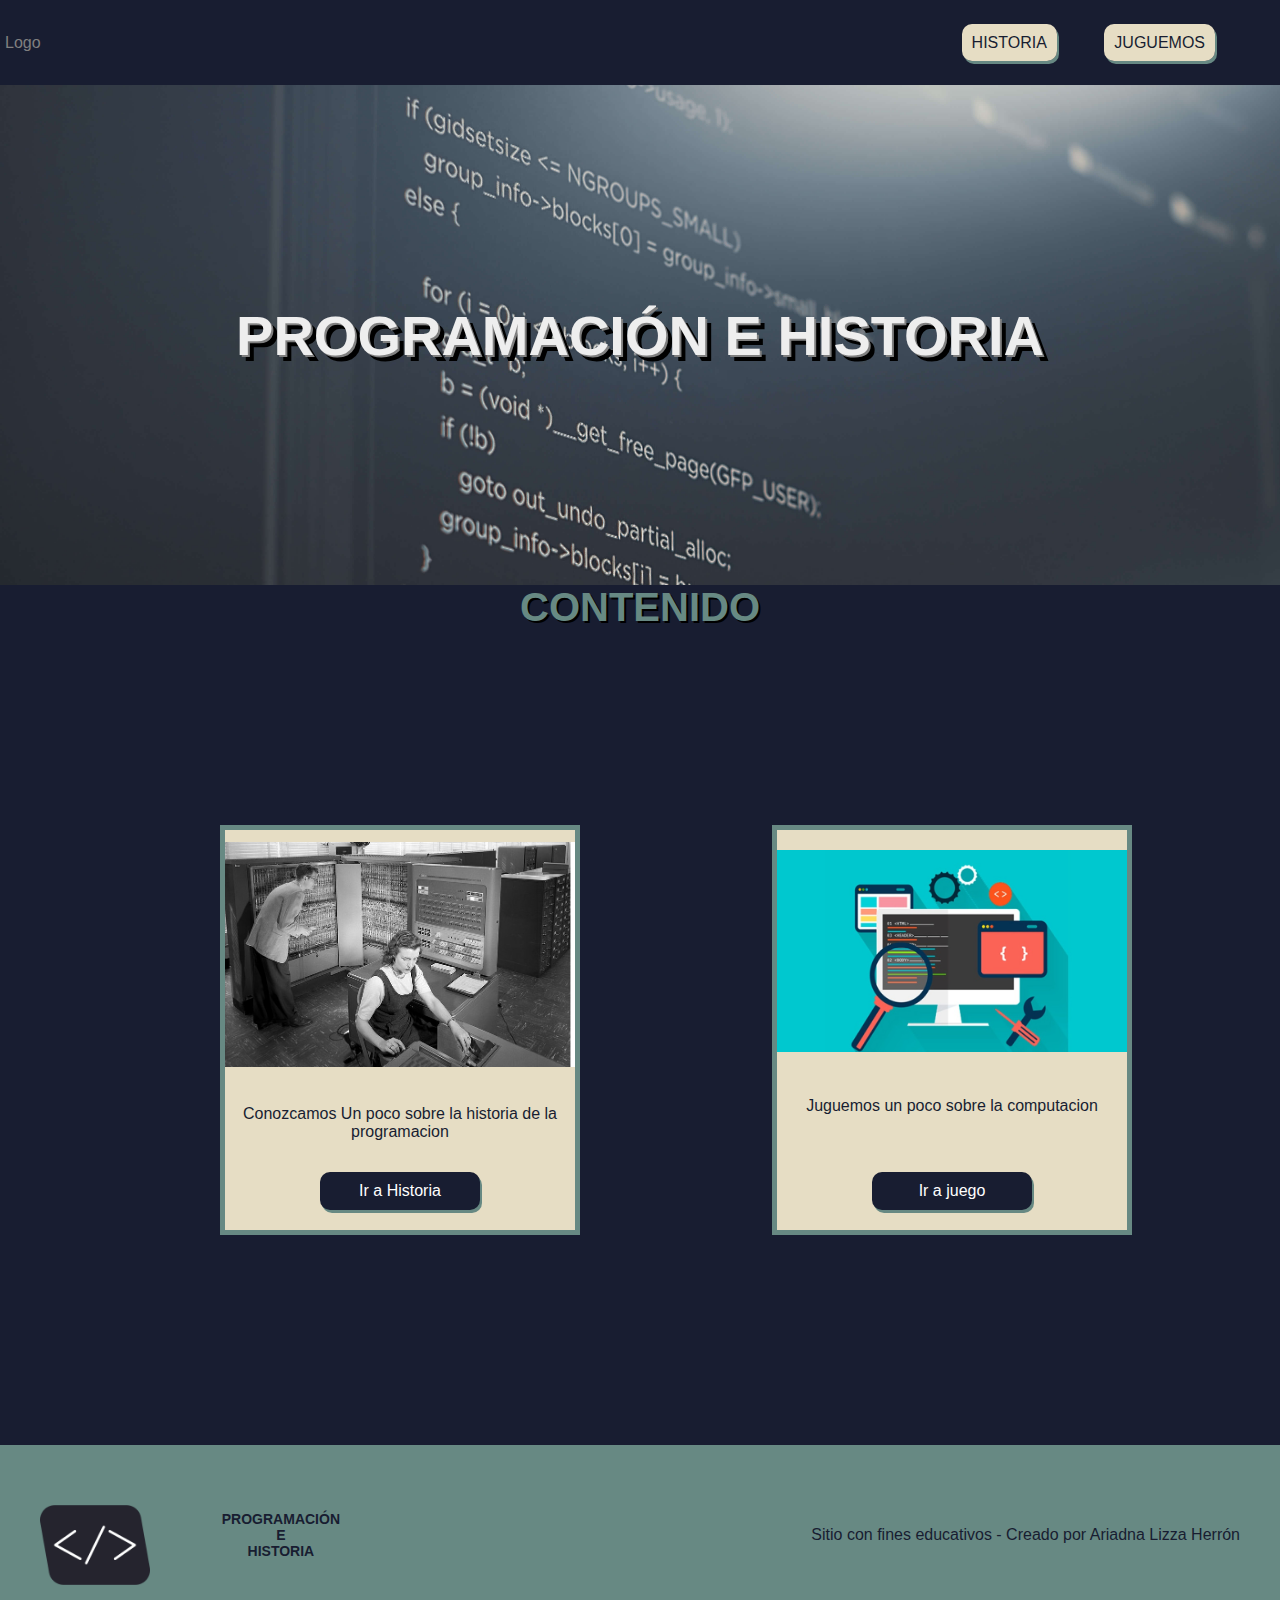
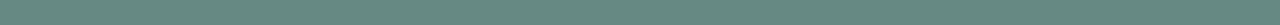
==== index.html @ bf546d66 "Primera Carga" ====
<!DOCTYPE html>
<html lang="es">
<head>
    <meta charset="UTF-8">
    <meta name="viewport" content="width=device-width, initial-scale=1.0">
    <link rel="stylesheet" href="./Css/style.css">
    <title>Proyecto Final Ariadna</title>
</head>

<body>

    <header>
        <div class="logo">     
            Logo
        </div>
        <nav>
            <a href="Histotia.html" class="nav-item historia">Historia</a>
            <a href="#" class="nav-item">Juguemos</a>
        </nav>


    </header>

    <main>
        <div class="contenedor">
            <h1>Programación e Historia</h1>
        </div>

        <h2>CONTENIDO</h2>
      <section class="tarjetas">  
        <div class="contenido-tarjeta">
            <img src="/assets/imagenes/img1.jpg" alt="Imagen">
            <p>Conozcamos Un poco sobre la historia de la programacion</p>
            <a href="Histotia.html">Ir a Historia</a>
        </div>
        <div class="contenido-tarjeta juego">
            <img src="/assets/imagenes/img2.jpg" alt="computadora">
            <p>Juguemos un poco sobre la computacion</p>
            <a href="#">Ir a juego</a>
        </div>
    </section>
    </main>

    <footer>
        <div class="footer-logo">
            <img src="assets/imagenes/logo.png" alt="Logo">
            <h3>Programación
                <br>
                E
                <br>
                Historia
            </h3>
        </div>
        <div>
            <p>Sitio con fines educativos - Creado por Ariadna Lizza Herrón</p>
        </div>
    </footer>


    <script src="script.js"></script>
 
</body>
</html>
---- Css/style.css ----
:root {

    --fondo: #181D31;
    --crema: #E6DDC4;
    --verde: #678983;
    /*Color recuadro gris del juego:*/
    --gris: grey;
    /*Color del logo SVG*/
    --azulado: #495579;
    --cremaLogo: #F0E9D2;
    /*Color de texto*/
    --blancuzco: #E6DDC4;
    --verde-titulo: #678983;
    --blanco-principal: #EEEEEE;
    /*Sombras con título principal*/
    color: black;
    color: grey;

}

* {
    font-family: 'Montserrat', sans-serif;
    margin: auto 0px;
}

body {
   
    background-color:#181D31;
}

/*TIPOGRAFÍA*/

/*Navegación Principal*/

header {
    display: flex;
    justify-content: space-between;
    height: 75px;
    align-items: center;
    padding: 5px;
}

.logo {
    display: flex;
    align-items: center;
}

.nav-item {
    background-color: var(--crema);
    font-family: sans-serif;
    font-size: 16px;
    padding: 10px;
    margin: auto;
    border-radius: 10px;
    box-shadow: 2px 3px var(--verde);
    text-decoration: none;
    color: #181D31;
    font-weight: 300;
    text-transform: uppercase;
    margin-right: 60px;
    cursor:pointer;
}

.historia {
    margin-right: 43px;
}

/*Tipografía*/

h1 {
    text-transform: uppercase;
    text-shadow: 2px 2px gray, 6px 6px black;
    text-align: center;
    display: block;
    font-size: 2em;
    margin-block-start: 0.67em;
    margin-block-end: 0.67em;
    margin-inline-start: 0px;
    margin-inline-end: 0px;
    font-weight: bold
}

h2 {
    text-align: center;
    color: var(--verde-titulo);
    text-shadow: 2px 2px black;
    font-size: 40px;
}

/*Imagen*/
.contenedor {
    background-image: url(../assets/imagenes/codigo.jpg) ;
    background-size: cover;
    background-attachment: fixed;
    min-height: 500px;
    color: #eeeeee;
    font-size: 28px;
    display: flex;
    justify-content: space-around;
    align-items: center;
    padding: 0px 100px;
}

/*TARJETAS*/

.tarjetas {
    display: grid;
    grid-template-columns: 1fr 1fr;
    gap: 4rem;
    margin-top: 95px;
    margin-left: 200px;
    margin-left: 200px;
    padding: 100px 20px;
}



.contenido-tarjeta {
    display: flex;
    flex-direction: column;
    justify-content: space-between;
    align-items: center;
    background-color: var(--blancuzco);
    width: 350px;
    height: 400px;
    border: 5px solid var(--verde);
    margin-bottom: 110px;

}

.contenido-tarjeta img{
    width: 350px;
}

.contenido-tarjeta p {
    width: 90%;
    text-align: center;
    height: 30px;
    color: #181D31;
    margin: 25px 20px;

}

.contenido-tarjeta a {
    width: 40%;
    text-decoration: none;
    background-color: var(--fondo);
    color: white;
    padding: 10px 10px;
    text-align: center;
    border-radius: 10px;
    box-shadow: 2px 3px #678983;
    margin-bottom: 20px;
    align-items: center;
    cursor: pointer;
}


/*Footer*/
footer {
    background-color: var(--verde);
    height: 100px;
    display: flex;
    justify-content: space-between;
    align-items: center;
    padding: 40px;
    color: #181D31;
    }

.footer-logo  {
    display: flex;
    justify-content: space-between;
    width: 300px;
    height: 60px
}

footer img {
    height: 80px;
}

footer h3 {
    color: var(--fondo);
    font-size: 14px;
    text-align: center;
    text-transform: uppercase;
}

footer p {
    color: var(--fondo);
    margin: 0 auto;
}

/*HISTORIA*/

.contenedor-historia {
    display: flex;
    flex-direction: column;
    justify-content: center;
    align-items: center;
    padding: 100px 20px;
}

.pagina-historia {
    display: flex;
    justify-content: space-around;
    flex-direction: row;
    align-items: center;
    padding: 80px 50px;
    gap: 20px;
}

.pagina-historia p {
    width: 45%;
    color: var(--crema);
    font-family: 'Montserrat', sans-serif;
}




/*VIDEO*/

.seccion-video {
    padding: 100px 20px;
}
.contenedor-video {
    padding: 5px;
    background-color: black;

}

video {
    display: flex;
    flex-direction: column;
    align-items: center;
    width: 100%;
}
.barra-rep{
    display: flex;
    justify-content: space-between;
}

.barra-rep button{
    background-color: var(--crema);
    font-family: sans-serif;
    font-size: 16px;
    padding: 10px;
    margin: auto;
    border-radius: 10px;
    box-shadow: 2px 3px var(--verde);
    color: #181D31;
    font-weight: 300;
    margin-right: 10px;
    cursor:pointer;
}

button:active{
    transform: translate(2px,2px);
   box-shadow: none;
}
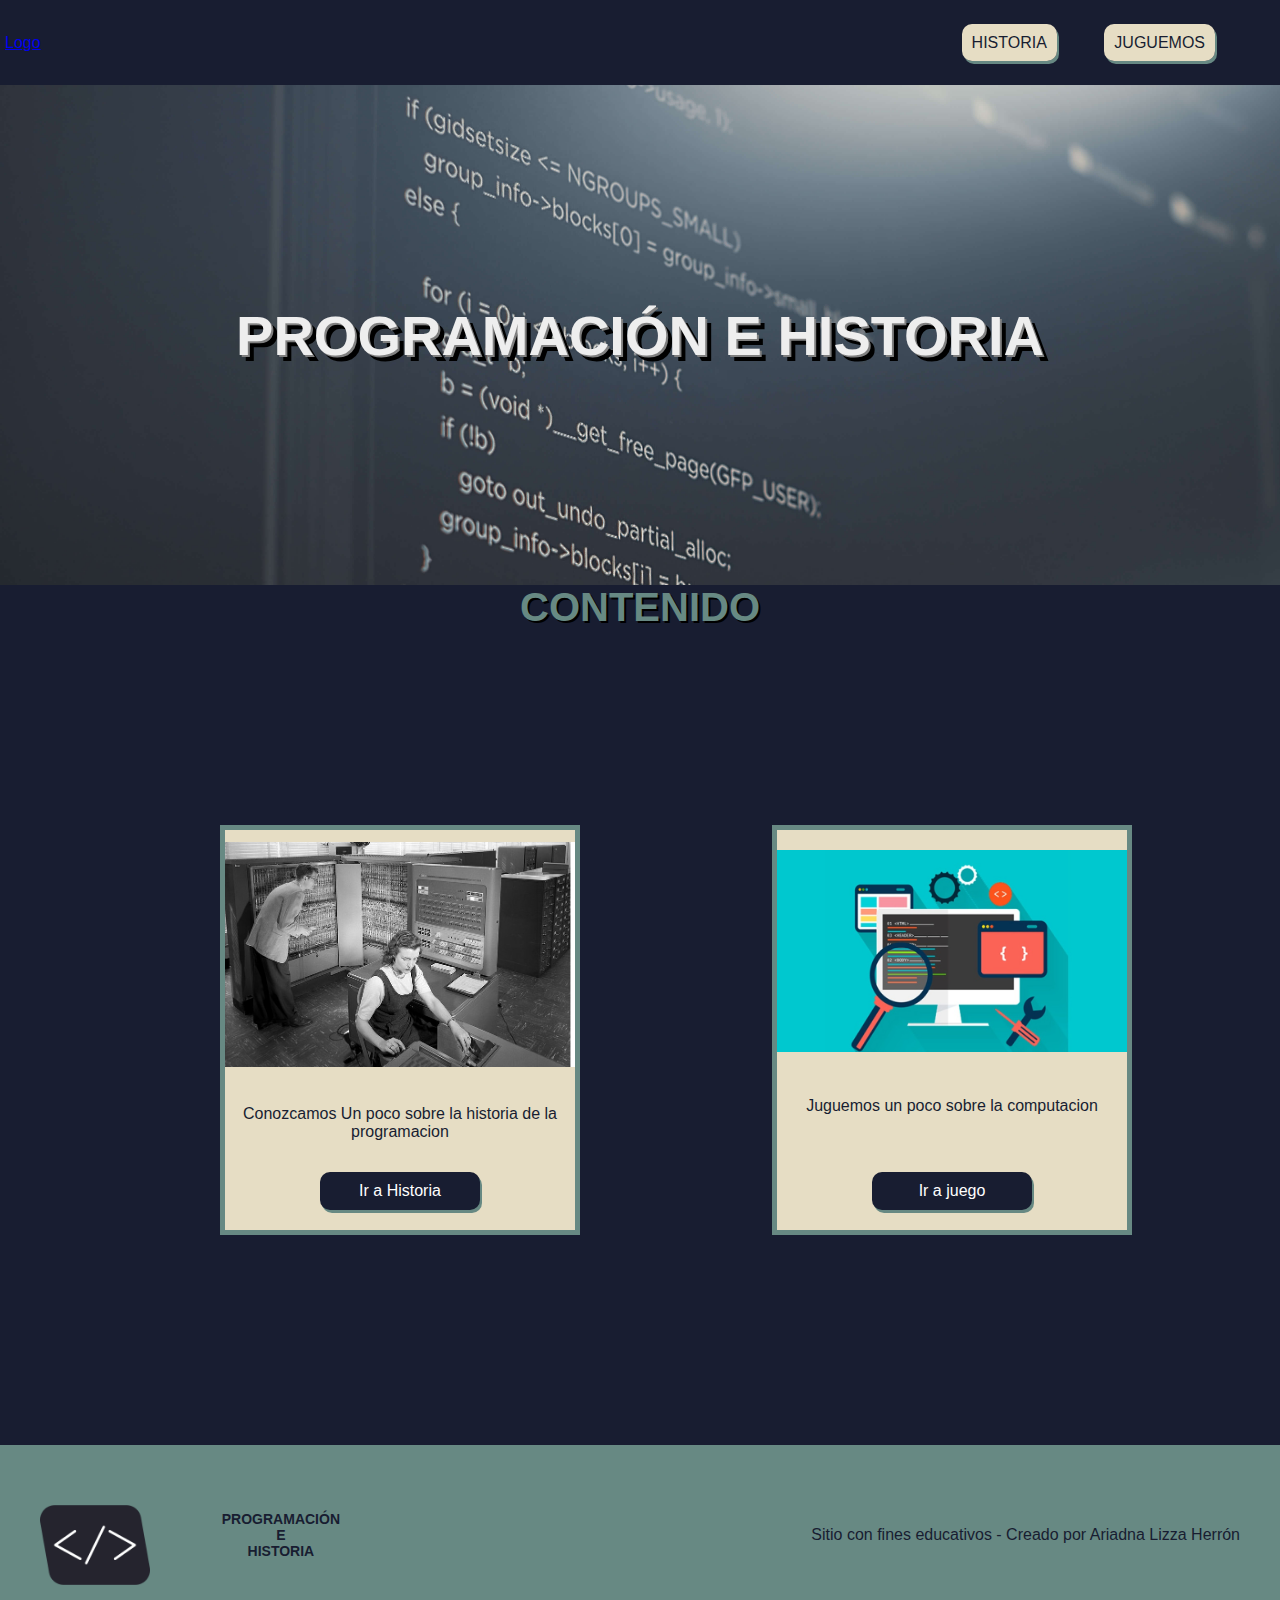
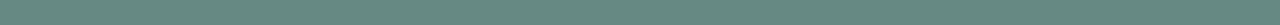
==== commit 258b2684: "icono del navegador" ====
--- a/index.html
+++ b/index.html
@@ -4,6 +4,7 @@
     <meta charset="UTF-8">
     <meta name="viewport" content="width=device-width, initial-scale=1.0">
     <link rel="stylesheet" href="./Css/style.css">
+    <link rel="icon" type="image/png" href="./assets/imagenes/logo.png">
     <title>Proyecto Final Ariadna</title>
 </head>
 
@@ -11,7 +12,7 @@
 
     <header>
         <div class="logo">     
-            Logo
+            <a href="index.html">Logo</a>
         </div>
         <nav>
             <a href="Histotia.html" class="nav-item historia">Historia</a>
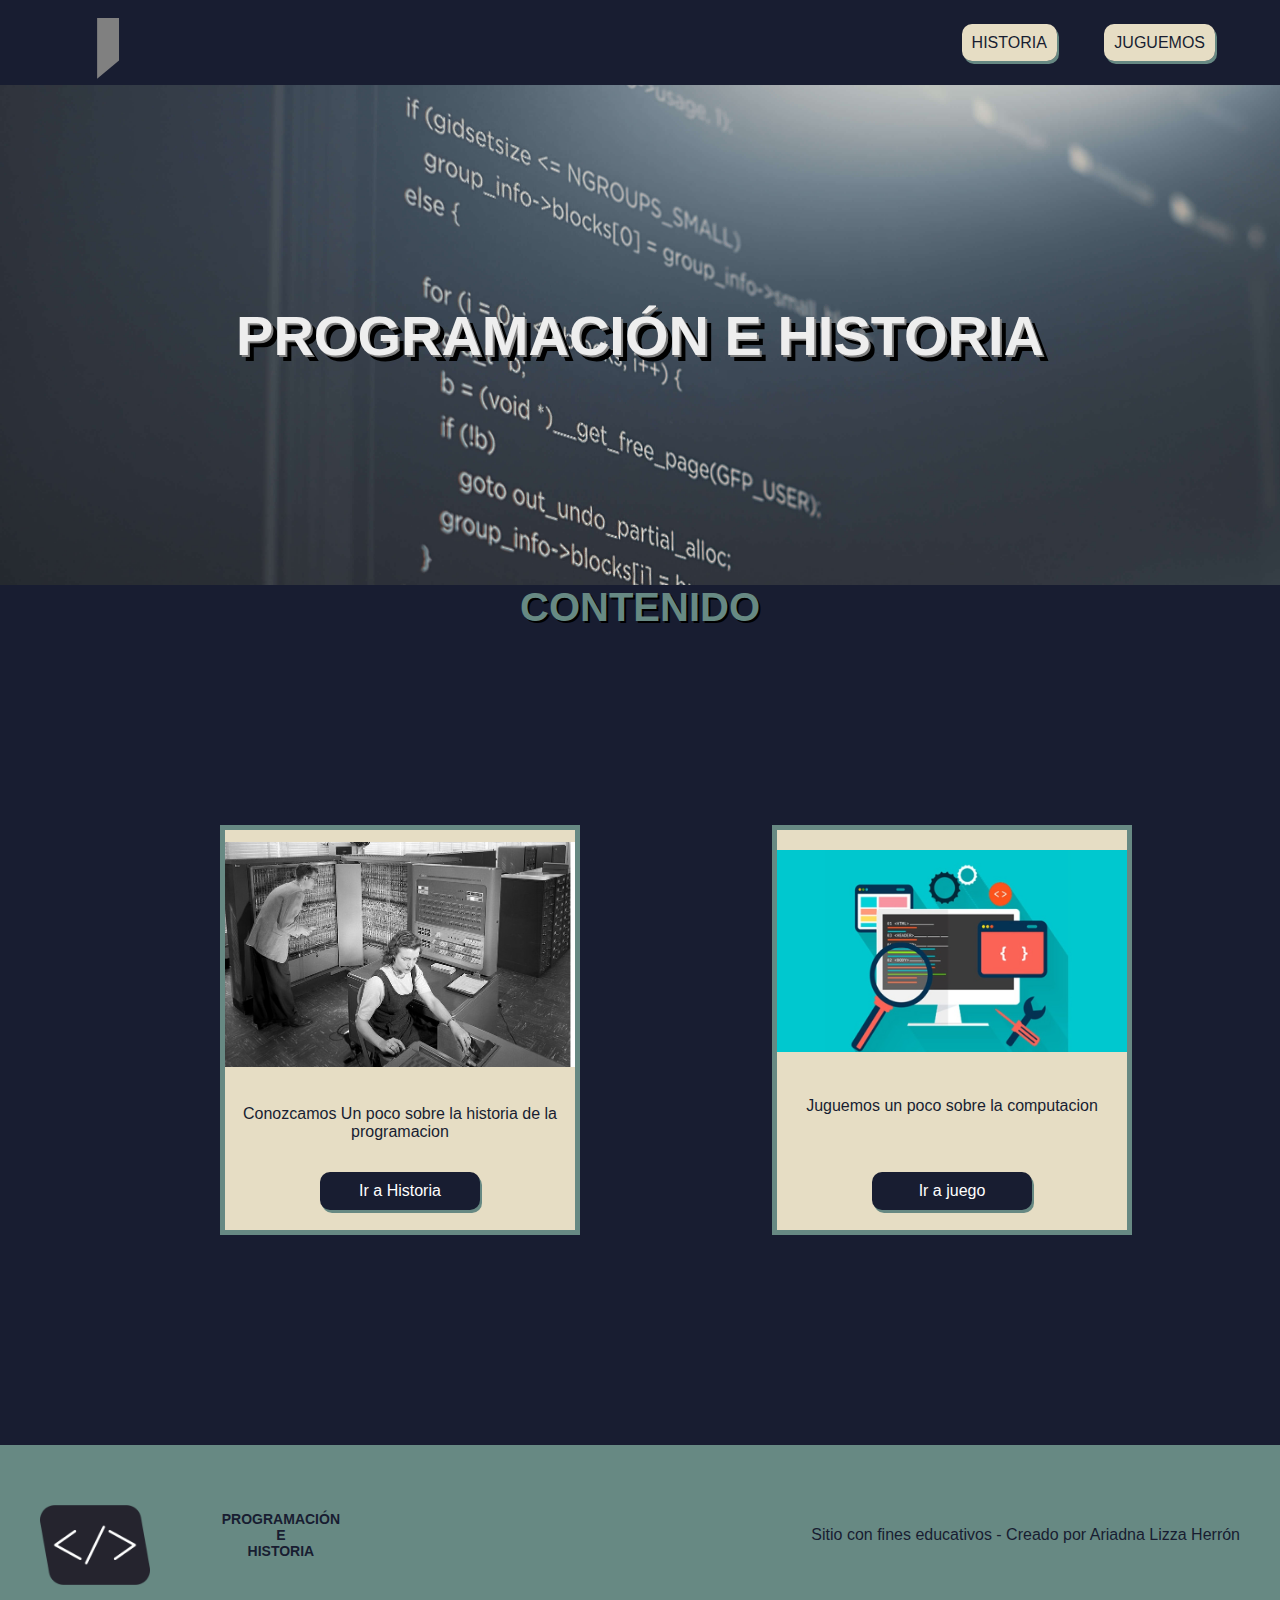
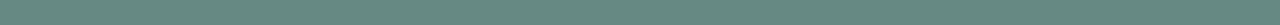
==== commit 7004dc60: "Modificaciones" ====
--- a/index.html
+++ b/index.html
@@ -11,8 +11,9 @@
 <body>
 
     <header>
-        <div class="logo">     
-            <a href="index.html">Logo</a>
+        <div class="logo-padre">    
+            <div class="logo"></div> 
+            <a href="index.html"></a>
         </div>
         <nav>
             <a href="Histotia.html" class="nav-item historia">Historia</a>
--- a/Css/style.css
+++ b/Css/style.css
@@ -40,11 +40,36 @@
     padding: 5px;
 }
 
+/*LOGO*/
+.logo-padre {
+    perspective:100px;
+    perspective-origin: top;
+
+   
+}  
+
 .logo {
-    display: flex;
-    align-items: center;
-}
-
+    width: 50px;
+    height: 50px;
+    background-color: grey;
+    perspective: 100px;
+    margin-left: 80px;
+    transform: rotateY(45deg) ;
+    
+}
+
+
+.logo:hover {
+    transition: 2s;
+    transform: rotateY('45deg');
+}
+
+
+    /*
+    display: flex;
+    align-items: center;
+}
+*/
 .nav-item {
     background-color: var(--crema);
     font-family: sans-serif;
@@ -226,7 +251,6 @@
 .contenedor-video {
     padding: 5px;
     background-color: black;
-
 }
 
 video {
@@ -244,7 +268,7 @@
     background-color: var(--crema);
     font-family: sans-serif;
     font-size: 16px;
-    padding: 10px;
+    padding: 10px 20px;
     margin: auto;
     border-radius: 10px;
     box-shadow: 2px 3px var(--verde);
@@ -254,7 +278,3 @@
     cursor:pointer;
 }
 
-button:active{
-    transform: translate(2px,2px);
-   box-shadow: none;
-}
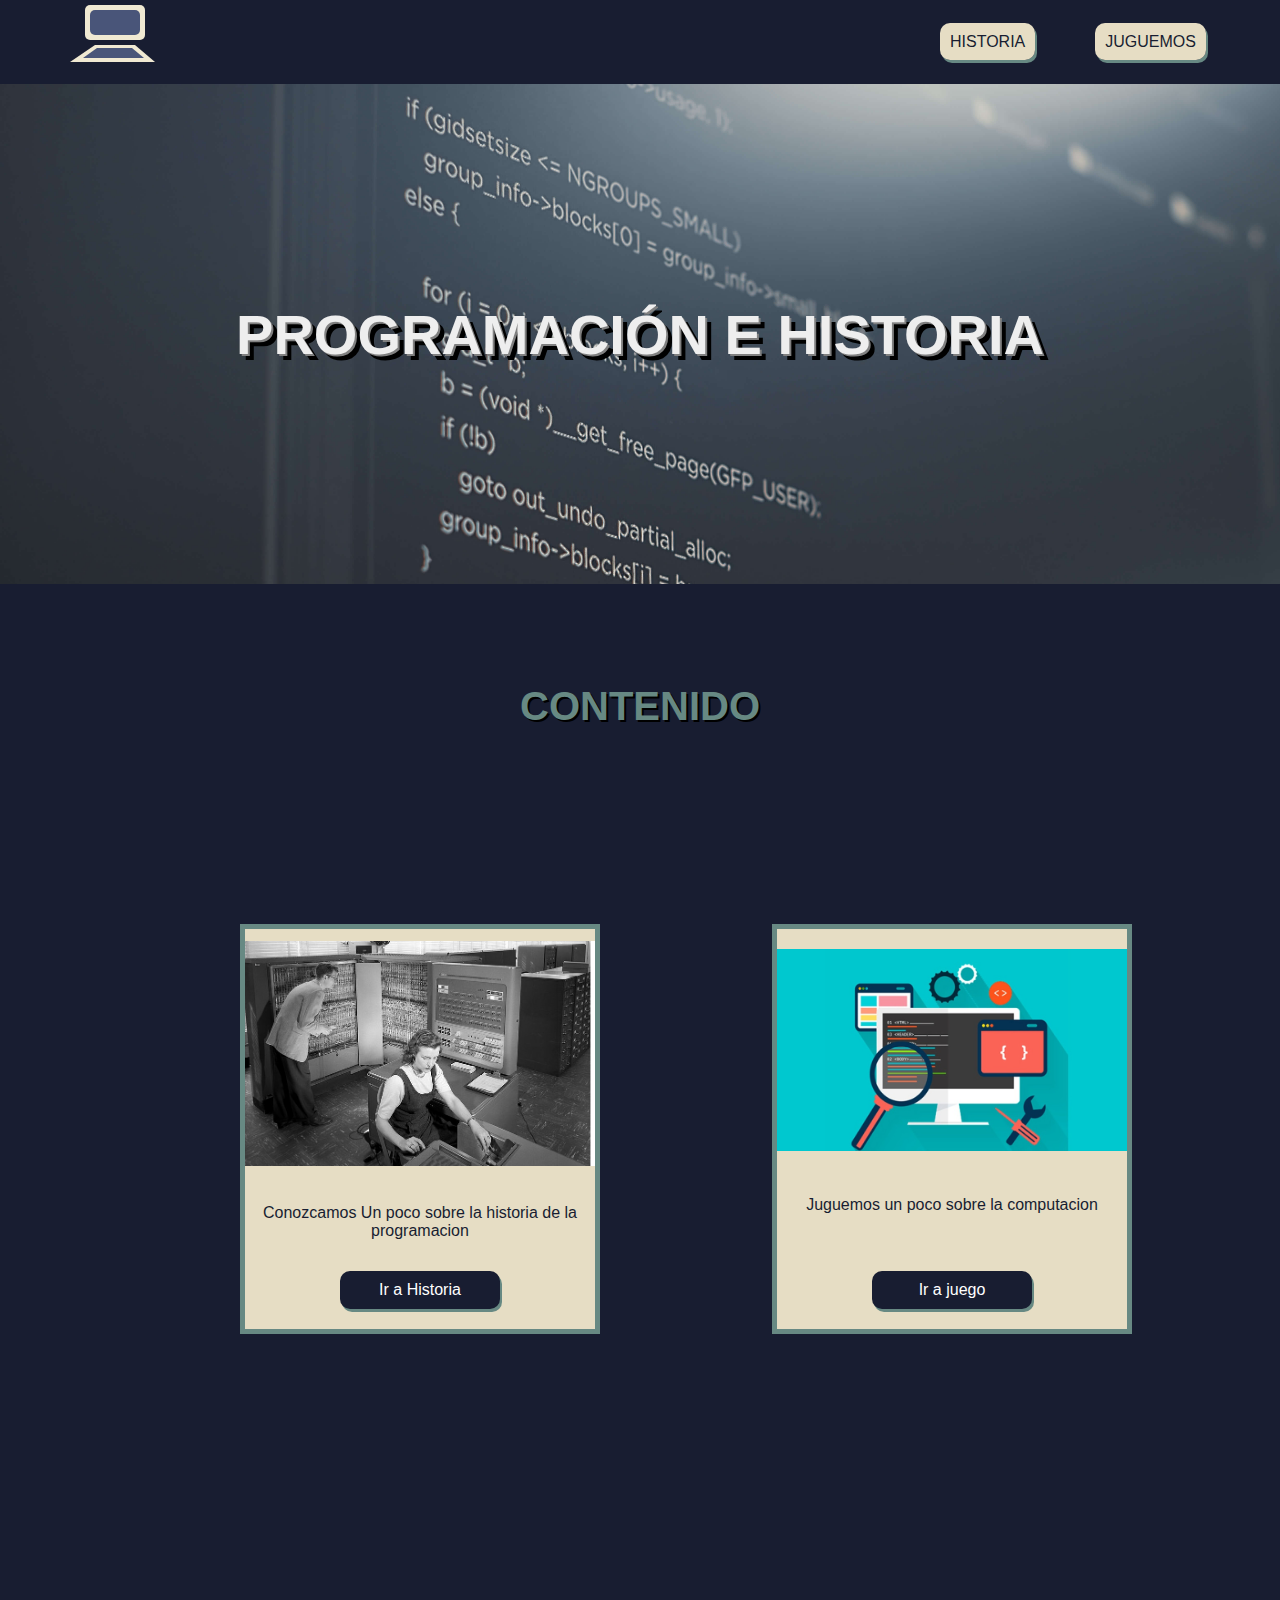
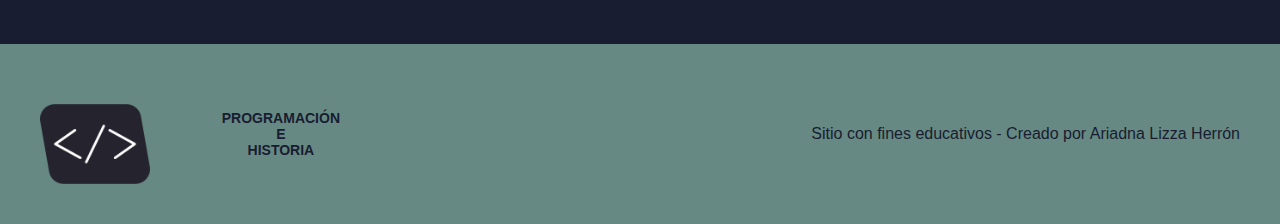
==== commit 40e1b778: "Animaciones y Puzzle" ====
--- a/index.html
+++ b/index.html
@@ -9,31 +9,32 @@
 </head>
 
 <body>
+        <nav>
+            <a href="index.html">
+            <svg width="200" height="80">
+                <rect class="rect-blanco" x="45" y="5" width="60" height="35" rx="5" id="mon1" fill="#F0E9D2"></rect>
+                <rect class="rect-azul" x="50" y="10" width="50" height="25" rx="5" id="mon2" fill="#495579"></rect>
+                <polygon class="polygon-blanco" points="55 45 ,95 45,115 62,30 62" fill="#F0E9D2" id="tec1"></polygon>
+                <polygon class="polygon-azul" points="57 48 ,92 48,104 58,43 58" fill="#495579" id="tec2"></polygon> 
+            </svg>
+        </a>
+        <ul class="menu">
+            <li class="item-li"><a class="nav-item" href="Historia.html">HISTORIA</a></li>
+            <li class="item-li"><a class="nav-item" href="Juguemos.html">JUGUEMOS</a></li>
+        </ul>
+        </nav>
 
     <header>
-        <div class="logo-padre">    
-            <div class="logo"></div> 
-            <a href="index.html"></a>
-        </div>
-        <nav>
-            <a href="Histotia.html" class="nav-item historia">Historia</a>
-            <a href="#" class="nav-item">Juguemos</a>
-        </nav>
-
-
+        <h1>Programación e Historia</h1>
     </header>
-
-    <main>
-        <div class="contenedor">
-            <h1>Programación e Historia</h1>
-        </div>
-
+    
+    <main>    
         <h2>CONTENIDO</h2>
       <section class="tarjetas">  
         <div class="contenido-tarjeta">
             <img src="/assets/imagenes/img1.jpg" alt="Imagen">
             <p>Conozcamos Un poco sobre la historia de la programacion</p>
-            <a href="Histotia.html">Ir a Historia</a>
+            <a href="Historia.html">Ir a Historia</a>
         </div>
         <div class="contenido-tarjeta juego">
             <img src="/assets/imagenes/img2.jpg" alt="computadora">
--- a/Css/style.css
+++ b/Css/style.css
@@ -28,48 +28,50 @@
     background-color:#181D31;
 }
 
-/*TIPOGRAFÍA*/
+main {
+    padding: 100px 20px;
+}
+
+/*Tipografía*/
+
+h1 {
+    text-transform: uppercase;
+    text-shadow: 2px 2px gray, 6px 6px black;
+    text-align: center;
+    display: block;
+    font-size: 2em;
+    margin-block-start: 0.67em;
+    margin-block-end: 0.67em;
+    margin-inline-start: 0px;
+    margin-inline-end: 0px;
+    font-weight: bold
+}
+
+h2 {
+    text-align: center;
+    color: var(--verde-titulo);
+    text-shadow: 2px 2px black;
+    font-size: 40px;
+    
+}
+
 
 /*Navegación Principal*/
 
-header {
+nav {
     display: flex;
     justify-content: space-between;
-    height: 75px;
-    align-items: center;
-    padding: 5px;
-}
-
-/*LOGO*/
-.logo-padre {
-    perspective:100px;
-    perspective-origin: top;
-
-   
-}  
-
-.logo {
-    width: 50px;
-    height: 50px;
-    background-color: grey;
-    perspective: 100px;
-    margin-left: 80px;
-    transform: rotateY(45deg) ;
-    
-}
-
-
-.logo:hover {
-    transition: 2s;
-    transform: rotateY('45deg');
-}
-
-
-    /*
-    display: flex;
-    align-items: center;
-}
-*/
+    align-items: center;
+    margin: 0px 40px;
+}
+
+.menu {
+    display: flex;
+    width: 300px;
+    justify-content: space-around;
+}
+
+
 .nav-item {
     background-color: var(--crema);
     font-family: sans-serif;
@@ -86,34 +88,88 @@
     cursor:pointer;
 }
 
-.historia {
-    margin-right: 43px;
-}
-
-/*Tipografía*/
-
-h1 {
-    text-transform: uppercase;
-    text-shadow: 2px 2px gray, 6px 6px black;
-    text-align: center;
-    display: block;
-    font-size: 2em;
-    margin-block-start: 0.67em;
-    margin-block-end: 0.67em;
-    margin-inline-start: 0px;
-    margin-inline-end: 0px;
-    font-weight: bold
-}
-
-h2 {
-    text-align: center;
-    color: var(--verde-titulo);
-    text-shadow: 2px 2px black;
-    font-size: 40px;
-}
-
-/*Imagen*/
-.contenedor {
+.nav-item:active {
+    transform: translateY(3px);
+    box-shadow: 0px 0px;
+} 
+
+.item-li{
+    list-style-type: none;
+}
+
+/* Animación */
+
+/* SVG */
+
+@keyframes aparecer1 {
+0% {
+    transform: translate(0,-10px);
+    opacity: 0;
+}
+20% {
+    transform: translate(0,-10px);
+    opacity: 0;
+}
+30% {
+    transform: translate(0,0);
+    opacity: 1;
+}
+90% {
+    transform: translate(0,0);
+    opacity: 1;
+}
+100% {
+    transform: translate(0,0);
+    opacity: 1;
+}
+}
+
+@keyframes aparecer2 {
+    0% {
+        transform: translate(0,-10px);
+        opacity: 0;
+    }
+    30% {
+        transform: translate(0,-10px);
+        opacity: 0;
+    }
+    40% {
+        transform: translate(0,0);
+        opacity: 1;
+    }
+    90% {
+        transform: translate(0,0);
+        opacity: 1;
+    }
+    100% {
+        transform: translate(0,0);
+        opacity: 1;
+    }
+    
+}
+
+.rect-blanco  {
+    animation: aparecer1 5s ease-in 1
+    }
+
+.polygon-blanco {
+    animation: aparecer1 5s ease-in 1
+    }
+
+
+.rect-azul {
+    animation: aparecer2 5s ease-in 1;
+}
+
+.polygon-azul {
+    animation: aparecer2 5s ease-in 1;
+}
+
+
+
+/*IMAGEN*/
+
+header {
     background-image: url(../assets/imagenes/codigo.jpg) ;
     background-size: cover;
     background-attachment: fixed;
@@ -180,40 +236,13 @@
     cursor: pointer;
 }
 
-
-/*Footer*/
-footer {
-    background-color: var(--verde);
-    height: 100px;
-    display: flex;
-    justify-content: space-between;
-    align-items: center;
-    padding: 40px;
-    color: #181D31;
-    }
-
-.footer-logo  {
-    display: flex;
-    justify-content: space-between;
-    width: 300px;
-    height: 60px
-}
-
-footer img {
-    height: 80px;
-}
-
-footer h3 {
-    color: var(--fondo);
-    font-size: 14px;
-    text-align: center;
-    text-transform: uppercase;
-}
-
-footer p {
-    color: var(--fondo);
-    margin: 0 auto;
-}
+a:active {
+    box-shadow: none;
+    transform: translateY(3px);
+}
+
+
+
 
 /*HISTORIA*/
 
@@ -222,7 +251,8 @@
     flex-direction: column;
     justify-content: center;
     align-items: center;
-    padding: 100px 20px;
+
+    
 }
 
 .pagina-historia {
@@ -234,23 +264,35 @@
     gap: 20px;
 }
 
-.pagina-historia p {
+.pagina-historia p{
     width: 45%;
     color: var(--crema);
     font-family: 'Montserrat', sans-serif;
 }
 
-
+.pagina-historia-primeros{
+    display: flex;
+    justify-content: space-around;
+    flex-direction: row;
+    align-items: center;
+    padding: 80px 50px;
+    gap: 20px;
+    color: var(--crema);
+    font-family: 'Montserrat', sans-serif;
+
+}
 
 
 /*VIDEO*/
 
 .seccion-video {
-    padding: 100px 20px;
-}
+    padding-top: 200px;
+
+}
+
 .contenedor-video {
+    background-color: black;
     padding: 5px;
-    background-color: black;
 }
 
 video {
@@ -262,13 +304,18 @@
 .barra-rep{
     display: flex;
     justify-content: space-between;
-}
-
-.barra-rep button{
+    background-color: #1d1d1d;
+    border-radius: 15px;
+    padding: 2px 5px;
+    height: 45px;    
+    border: 5px solid black;
+}
+
+.barra-rep button {
     background-color: var(--crema);
     font-family: sans-serif;
     font-size: 16px;
-    padding: 10px 20px;
+    padding: 8px 30px;
     margin: auto;
     border-radius: 10px;
     box-shadow: 2px 3px var(--verde);
@@ -278,3 +325,102 @@
     cursor:pointer;
 }
 
+button:active {
+    box-shadow: none;
+    transform: translateY(3px);
+}
+
+
+
+/* PÁGINA JUGUEMOS */
+.juego {
+    display: flex;
+    flex-direction: column;
+    align-items: center;
+}
+
+.puzzle {
+    display: flex;
+    flex-direction: row;
+}
+
+.caja {
+    width: 275px;
+    height: 400px;
+    display: flex;
+    border: 2px solid black;
+    background-color: grey;
+    text-align: center;
+    justify-content: center;
+    align-items: center;
+}
+
+.caja p {
+    color: white;
+}
+
+#piezas {
+    display: flex;
+    flex-direction: row;
+    gap: 10px;
+    margin: 40px;
+}
+
+.caja:hover{
+    background-color: #1d1d1d;
+}
+
+
+.reinicio {
+    display: flex;
+    margin: auto;
+    padding: 10px 100px;
+    background-color: var(--crema);
+    font-family: sans-serif;
+    font-size: 16px;
+    border-radius: 10px;
+    box-shadow: 2px 3px var(--verde);
+    color: #181D31;
+    font-weight: 300;
+    cursor:pointer;
+}
+
+#imagen1,#imagen2,#imagen3{
+    width: 275px;
+    height: 400px;
+}
+
+
+/*FOOTER*/
+footer {
+    background-color: var(--verde);
+    height: 100px;
+    display: flex;
+    justify-content: space-between;
+    align-items: center;
+    padding: 40px;
+    color: #181D31;
+    }
+
+.footer-logo  {
+    display: flex;
+    justify-content: space-between;
+    width: 300px;
+    height: 60px
+}
+
+footer img {
+    height: 80px;
+}
+
+footer h3 {
+    color: var(--fondo);
+    font-size: 14px;
+    text-align: center;
+    text-transform: uppercase;
+}
+
+footer p {
+    color: var(--fondo);
+    margin: 0 auto;
+}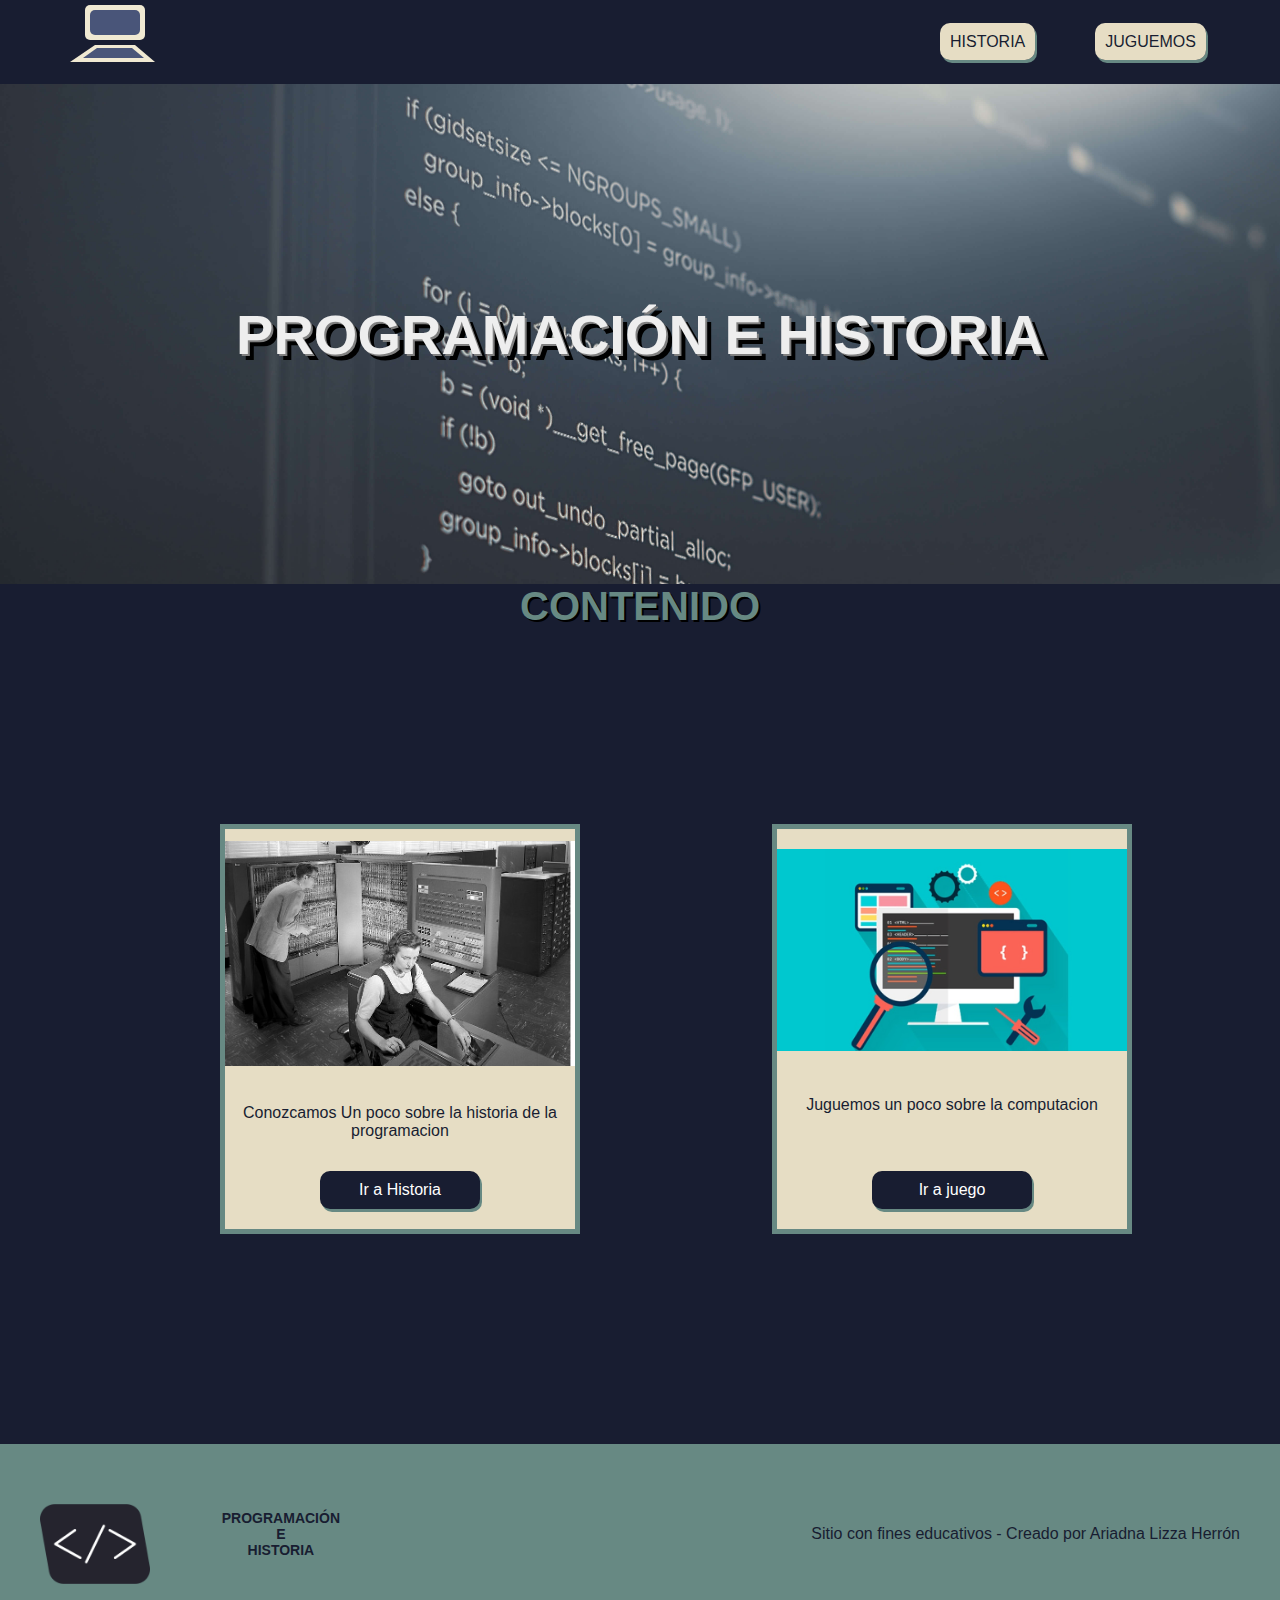
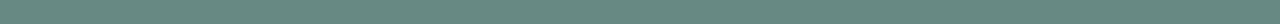
==== commit de0f58bf: "Modificaciones" ====
--- a/index.html
+++ b/index.html
@@ -39,7 +39,7 @@
         <div class="contenido-tarjeta juego">
             <img src="/assets/imagenes/img2.jpg" alt="computadora">
             <p>Juguemos un poco sobre la computacion</p>
-            <a href="#">Ir a juego</a>
+            <a href="Juguemos.html">Ir a juego</a>
         </div>
     </section>
     </main>
--- a/Css/style.css
+++ b/Css/style.css
@@ -28,7 +28,7 @@
     background-color:#181D31;
 }
 
-main {
+.main-hist-jue {
     padding: 100px 20px;
 }
 
@@ -333,6 +333,7 @@
 
 
 /* PÁGINA JUGUEMOS */
+/* Estilos generales */
 .juego {
     display: flex;
     flex-direction: column;
@@ -353,23 +354,24 @@
     text-align: center;
     justify-content: center;
     align-items: center;
+    background-size: cover;
+    background-position: center;
 }
 
 .caja p {
     color: white;
 }
 
-#piezas {
+.piezas {
     display: flex;
     flex-direction: row;
     gap: 10px;
     margin: 40px;
 }
 
-.caja:hover{
+.caja:hover {
     background-color: #1d1d1d;
 }
-
 
 .reinicio {
     display: flex;
@@ -382,12 +384,26 @@
     box-shadow: 2px 3px var(--verde);
     color: #181D31;
     font-weight: 300;
-    cursor:pointer;
-}
-
-#imagen1,#imagen2,#imagen3{
+    cursor: pointer;
+}
+
+#imagen1 {
     width: 275px;
     height: 400px;
+}
+
+#imagen2 {
+    width: 275px;
+    height: 400px;
+}
+
+#imagen3 {
+    width: 275px;
+    height: 400px;
+}
+
+.hide {
+    display: none;
 }
 
 
